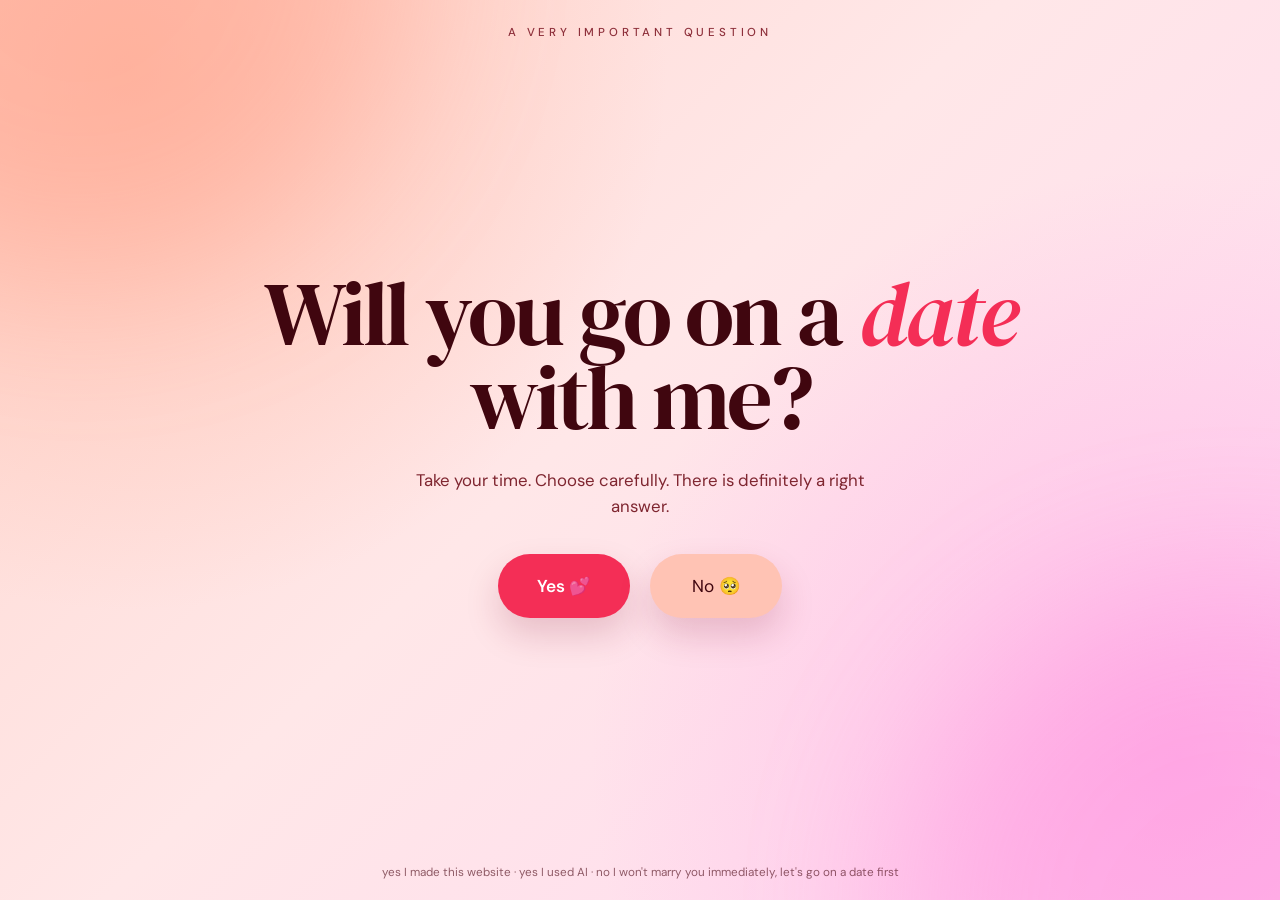
==== index.html @ 444489d6 "Add files via upload" ====
<!doctype html>
<html lang="en">
<head>
  <meta charset="UTF-8" />
  <meta name="viewport" content="width=device-width, initial-scale=1.0" />
  <meta name="theme-color" content="#ffe3e7" />
  <meta name="description" content="A very important question." />
  <title>Will you go on a date with me?</title>

  <link rel="preconnect" href="https://fonts.googleapis.com" />
  <link rel="preconnect" href="https://fonts.gstatic.com" crossorigin />
  <link href="https://fonts.googleapis.com/css2?family=DM+Sans:wght@400;500;600&family=DM+Serif+Display:ital@0;1&display=swap" rel="stylesheet" />
  <link rel="stylesheet" href="styles.css" />
</head>
<body>
  <main class="page-shell">
    <p class="eyebrow">A very important question</p>

    <section class="question-card" aria-labelledby="question-title">
      <h1 id="question-title">
        Will you go on a <em>date</em><br />
        with me?
      </h1>

      <p class="supporting-copy">
        Take your time. Choose carefully. There is definitely a right answer.
      </p>

      <div class="button-stage" id="button-stage">
        <button class="answer answer--yes" id="yes-button" type="button">
          Yes <span aria-hidden="true">💕</span>
        </button>

        <button class="answer answer--no" id="no-button" type="button">
          No <span aria-hidden="true">🥺</span>
        </button>
      </div>
    </section>

    <footer>
      yes I made this website <span aria-hidden="true">·</span>
      yes I used AI <span aria-hidden="true">·</span>
      no I won't marry you immediately, let's go on a date first
    </footer>
  </main>

  <div class="success" id="success" aria-hidden="true" role="dialog" aria-modal="true" aria-labelledby="success-title">
    <div class="success__panel">
      <span class="success__heart" aria-hidden="true">💖</span>
      <p class="success__kicker">Best answer ever</p>
      <h2 id="success-title">It’s a date!</h2>
      <p>I'll send you the details. You just made my whole day.</p>
      <button id="close-success" type="button">Back to the question</button>
    </div>
  </div>

  <div class="confetti-layer" id="confetti-layer" aria-hidden="true"></div>
  <script src="script.js"></script>
</body>
</html>
---- styles.css ----
:root {
  --ink: #40060f;
  --muted-ink: #7f2630;
  --hot-pink: #f42e56;
  --hot-pink-dark: #dd1f45;
  --peach: #ffc3b4;
  --blush: #ffe4e8;
  --button-shadow: 0 17px 34px rgb(130 19 52 / 18%);
}

* {
  box-sizing: border-box;
}

html {
  min-width: 320px;
  background: #ffe4e7;
}

body {
  margin: 0;
  min-width: 320px;
  min-height: 100svh;
  overflow-x: hidden;
  color: var(--ink);
  font-family: "DM Sans", system-ui, -apple-system, BlinkMacSystemFont, "Segoe UI", sans-serif;
  background:
    radial-gradient(circle at 10% 8%, rgb(255 180 155 / 62%), transparent 38%),
    radial-gradient(circle at 92% 84%, rgb(255 145 226 / 45%), transparent 42%),
    linear-gradient(135deg, #ffd7ce 0%, #ffe7e8 46%, #ffd9f2 100%);
}

button {
  font: inherit;
}

.page-shell {
  position: relative;
  isolation: isolate;
  display: grid;
  grid-template-rows: auto 1fr auto;
  min-height: 100svh;
  padding: 25px 24px 18px;
  overflow: hidden;
}

.page-shell::before,
.page-shell::after {
  position: absolute;
  z-index: -1;
  width: 42rem;
  height: 42rem;
  border-radius: 50%;
  content: "";
  filter: blur(80px);
  opacity: 0.28;
  pointer-events: none;
}

.page-shell::before {
  top: -24rem;
  left: -16rem;
  background: #ff886e;
}

.page-shell::after {
  right: -18rem;
  bottom: -22rem;
  background: #ff72d4;
}

.eyebrow {
  margin: 0;
  text-align: center;
  text-transform: uppercase;
  letter-spacing: 0.33em;
  font-size: clamp(0.62rem, 0.9vw, 0.75rem);
  font-weight: 500;
  color: #8e303b;
}

.question-card {
  align-self: center;
  justify-self: center;
  width: min(100%, 860px);
  margin-top: 3vh;
  text-align: center;
}

h1 {
  margin: 0;
  font-family: "DM Serif Display", Georgia, serif;
  font-size: clamp(3.25rem, 7vw, 6.2rem);
  font-weight: 400;
  line-height: 0.93;
  letter-spacing: -0.035em;
  text-wrap: balance;
}

h1 em {
  color: var(--hot-pink);
  font-weight: 400;
}

.supporting-copy {
  max-width: 500px;
  margin: 28px auto 0;
  color: var(--muted-ink);
  font-size: clamp(0.92rem, 1.5vw, 1.05rem);
  line-height: 1.55;
}

.button-stage {
  position: relative;
  display: flex;
  justify-content: center;
  align-items: center;
  gap: 20px;
  width: min(100%, 510px);
  min-height: 106px;
  margin: 14px auto 0;
}

.answer {
  min-width: 132px;
  min-height: 64px;
  padding: 15px 30px;
  border: 0;
  border-radius: 999px;
  cursor: pointer;
  font-size: 1.08rem;
  transition: transform 180ms ease, box-shadow 180ms ease, background-color 180ms ease;
  box-shadow: var(--button-shadow);
  touch-action: manipulation;
  user-select: none;
}

.answer:focus-visible,
.success button:focus-visible {
  outline: 4px solid rgb(244 46 86 / 28%);
  outline-offset: 4px;
}

.answer--yes {
  z-index: 2;
  color: white;
  background: var(--hot-pink);
  font-weight: 600;
}

.answer--yes:hover {
  background: var(--hot-pink-dark);
  transform: translateY(-3px) scale(1.03);
  box-shadow: 0 22px 40px rgb(143 12 50 / 25%);
}

.answer--yes:active {
  transform: translateY(0) scale(0.98);
}

.answer--no {
  position: relative;
  z-index: 3;
  color: var(--ink);
  background: var(--peach);
  transition: left 240ms cubic-bezier(.2,.8,.2,1), top 240ms cubic-bezier(.2,.8,.2,1), transform 180ms ease, box-shadow 180ms ease;
}

.answer--no:hover {
  box-shadow: 0 21px 38px rgb(130 19 52 / 22%);
}

footer {
  justify-self: center;
  max-width: 900px;
  margin-top: 20px;
  text-align: center;
  color: rgb(83 19 31 / 65%);
  font-size: 0.73rem;
  line-height: 1.5;
}

.success {
  position: fixed;
  z-index: 20;
  inset: 0;
  display: grid;
  place-items: center;
  padding: 24px;
  background: rgb(67 4 20 / 34%);
  backdrop-filter: blur(14px);
  opacity: 0;
  visibility: hidden;
  transition: opacity 260ms ease, visibility 260ms ease;
}

.success.is-open {
  opacity: 1;
  visibility: visible;
}

.success__panel {
  width: min(100%, 520px);
  padding: 42px 34px 34px;
  border: 1px solid rgb(255 255 255 / 58%);
  border-radius: 32px;
  text-align: center;
  background: rgb(255 244 246 / 90%);
  box-shadow: 0 40px 90px rgb(72 4 24 / 28%);
  transform: translateY(20px) scale(0.96);
  transition: transform 300ms cubic-bezier(.2,.9,.2,1.15);
}

.success.is-open .success__panel {
  transform: translateY(0) scale(1);
}

.success__heart {
  display: block;
  font-size: 3.5rem;
  animation: heartbeat 1.2s ease-in-out infinite;
}

.success__kicker {
  margin: 13px 0 7px;
  color: var(--hot-pink);
  text-transform: uppercase;
  letter-spacing: 0.22em;
  font-size: 0.72rem;
  font-weight: 600;
}

.success h2 {
  margin: 0;
  font-family: "DM Serif Display", Georgia, serif;
  font-size: clamp(3rem, 8vw, 5rem);
  font-weight: 400;
  line-height: 1;
}

.success p:not(.success__kicker) {
  margin: 18px auto 0;
  max-width: 390px;
  color: var(--muted-ink);
  line-height: 1.55;
}

.success button {
  margin-top: 26px;
  padding: 13px 22px;
  border: 0;
  border-radius: 999px;
  color: white;
  background: var(--hot-pink);
  cursor: pointer;
  font-weight: 600;
}

.confetti-layer {
  position: fixed;
  z-index: 30;
  inset: 0;
  overflow: hidden;
  pointer-events: none;
}

.confetti {
  position: absolute;
  top: -30px;
  width: 12px;
  height: 18px;
  border-radius: 4px;
  animation: confetti-fall var(--duration) linear forwards;
  transform: translate3d(0, 0, 0) rotate(0deg);
}

@keyframes confetti-fall {
  to {
    transform: translate3d(var(--drift), 112vh, 0) rotate(var(--spin));
  }
}

@keyframes heartbeat {
  0%, 100% { transform: scale(1); }
  20% { transform: scale(1.12); }
  40% { transform: scale(0.98); }
  60% { transform: scale(1.08); }
}

@media (max-width: 640px) {
  .page-shell {
    padding: 21px 18px 14px;
  }

  .question-card {
    margin-top: 0;
  }

  h1 {
    font-size: clamp(3.05rem, 16vw, 4.6rem);
    line-height: 0.95;
  }

  .supporting-copy {
    max-width: 330px;
    margin-top: 23px;
  }

  .button-stage {
    gap: 14px;
    min-height: 122px;
    margin-top: 10px;
  }

  .answer {
    min-width: 118px;
    min-height: 59px;
    padding: 14px 24px;
  }

  footer {
    max-width: 330px;
    font-size: 0.66rem;
  }
}

@media (prefers-reduced-motion: reduce) {
  *,
  *::before,
  *::after {
    scroll-behavior: auto !important;
    animation-duration: 0.01ms !important;
    animation-iteration-count: 1 !important;
    transition-duration: 0.01ms !important;
  }
}
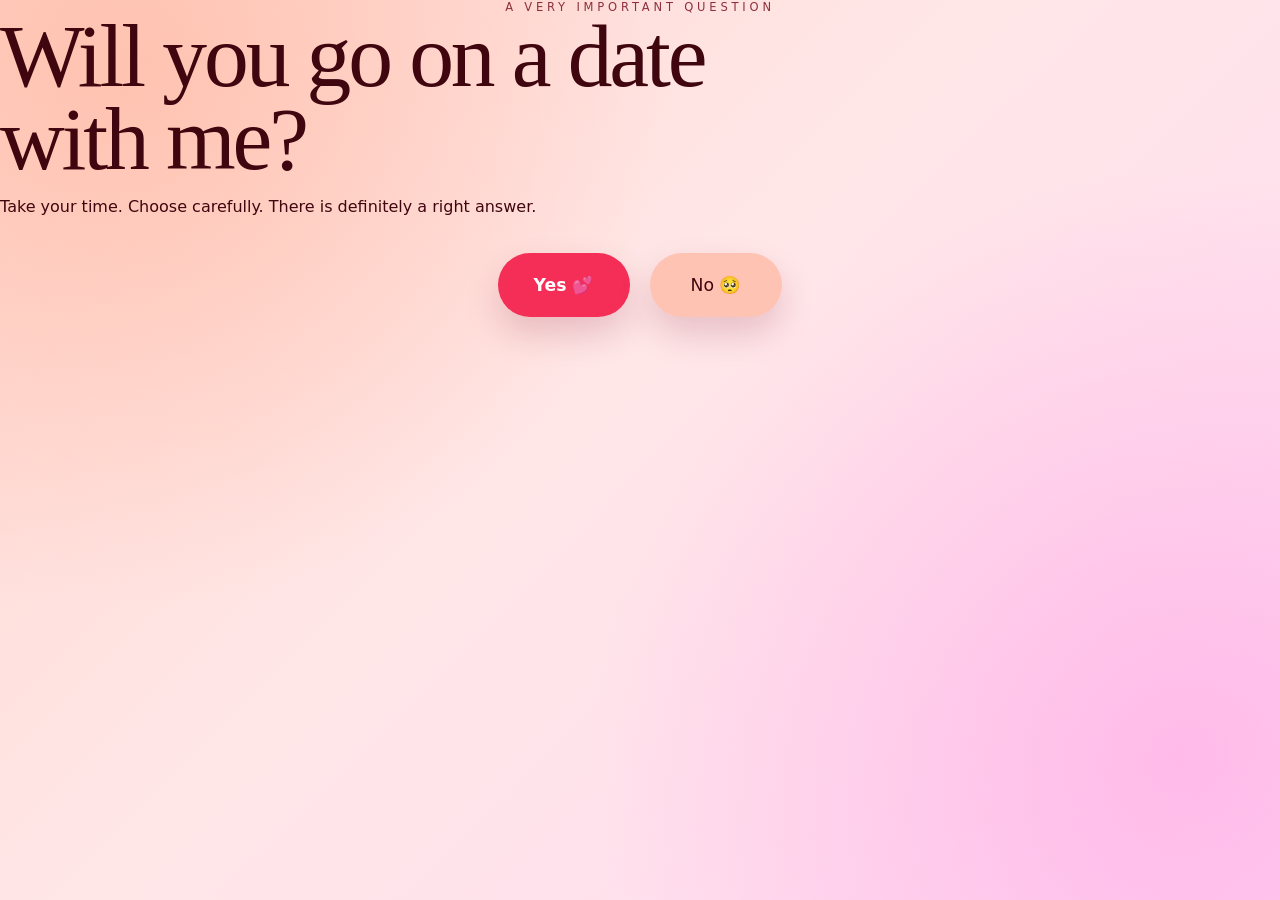
==== commit 5818c9e4: "Refactor index.html for better structure and clarity Updated HTML structure and improved accessibili" ====
--- a/index.html
+++ b/index.html
@@ -1,60 +1,37 @@
-<!doctype html>
+<!DOCTYPE html>
 <html lang="en">
-<head>
-  <meta charset="UTF-8" />
-  <meta name="viewport" content="width=device-width, initial-scale=1.0" />
-  <meta name="theme-color" content="#ffe3e7" />
-  <meta name="description" content="A very important question." />
-  <title>Will you go on a date with me?</title>
+  <head>
+    <meta charset="UTF-8" />
+    <meta name="viewport" content="width=device-width, initial-scale=1.0" />
+    <title>A Very Important Question</title>
+    <link rel="stylesheet" href="styles.css" />
+    <script src="script.js" defer></script>
+  </head>
+  <body>
+    <main class="page">
+      <p class="eyebrow">A VERY IMPORTANT QUESTION</p>
 
-  <link rel="preconnect" href="https://fonts.googleapis.com" />
-  <link rel="preconnect" href="https://fonts.gstatic.com" crossorigin />
-  <link href="https://fonts.googleapis.com/css2?family=DM+Sans:wght@400;500;600&family=DM+Serif+Display:ital@0;1&display=swap" rel="stylesheet" />
-  <link rel="stylesheet" href="styles.css" />
-</head>
-<body>
-  <main class="page-shell">
-    <p class="eyebrow">A very important question</p>
+      <section class="hero" aria-label="Question card">
+        <h1 class="title">
+          Will you go on a <span>date</span><br />
+          with me?
+        </h1>
 
-    <section class="question-card" aria-labelledby="question-title">
-      <h1 id="question-title">
-        Will you go on a <em>date</em><br />
-        with me?
-      </h1>
+        <p class="subtitle">
+          Take your time. Choose carefully. There is definitely a right answer.
+        </p>
 
-      <p class="supporting-copy">
-        Take your time. Choose carefully. There is definitely a right answer.
-      </p>
+        <div class="button-stage" id="button-stage">
+          <button id="yes-button" class="answer answer--yes" type="button">
+            Yes 💕
+          </button>
+          <button id="no-button" class="answer answer--no" type="button">
+            No 🥺
+          </button>
+        </div>
+      </section>
+    </main>
 
-      <div class="button-stage" id="button-stage">
-        <button class="answer answer--yes" id="yes-button" type="button">
-          Yes <span aria-hidden="true">💕</span>
-        </button>
-
-        <button class="answer answer--no" id="no-button" type="button">
-          No <span aria-hidden="true">🥺</span>
-        </button>
-      </div>
-    </section>
-
-    <footer>
-      yes I made this website <span aria-hidden="true">·</span>
-      yes I used AI <span aria-hidden="true">·</span>
-      no I won't marry you immediately, let's go on a date first
-    </footer>
-  </main>
-
-  <div class="success" id="success" aria-hidden="true" role="dialog" aria-modal="true" aria-labelledby="success-title">
-    <div class="success__panel">
-      <span class="success__heart" aria-hidden="true">💖</span>
-      <p class="success__kicker">Best answer ever</p>
-      <h2 id="success-title">It’s a date!</h2>
-      <p>I'll send you the details. You just made my whole day.</p>
-      <button id="close-success" type="button">Back to the question</button>
-    </div>
-  </div>
-
-  <div class="confetti-layer" id="confetti-layer" aria-hidden="true"></div>
-  <script src="script.js"></script>
-</body>
+    <div class="confetti-layer" id="confetti-layer" aria-hidden="true"></div>
+  </body>
 </html>
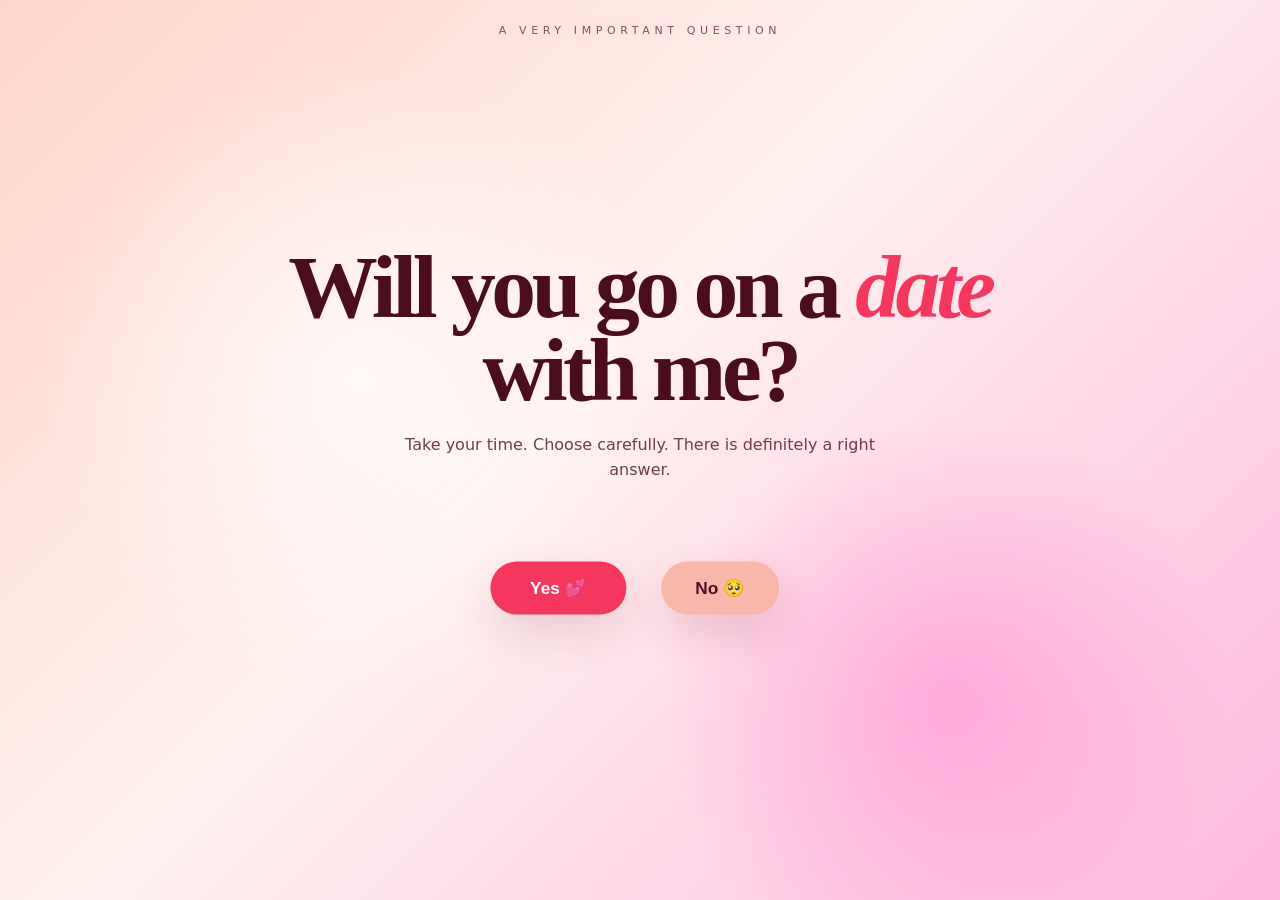
==== commit 739af531: "Update index.html" ====
--- a/index.html
+++ b/index.html
@@ -25,13 +25,12 @@
           <button id="yes-button" class="answer answer--yes" type="button">
             Yes 💕
           </button>
+
           <button id="no-button" class="answer answer--no" type="button">
             No 🥺
           </button>
         </div>
       </section>
     </main>
-
-    <div class="confetti-layer" id="confetti-layer" aria-hidden="true"></div>
   </body>
 </html>
--- a/styles.css
+++ b/styles.css
@@ -1,336 +1,279 @@
 :root {
-  --ink: #40060f;
-  --muted-ink: #7f2630;
-  --hot-pink: #f42e56;
-  --hot-pink-dark: #dd1f45;
-  --peach: #ffc3b4;
-  --blush: #ffe4e8;
-  --button-shadow: 0 17px 34px rgb(130 19 52 / 18%);
+  --bg-1: #ffd4c8;
+  --bg-2: #fff1ef;
+  --bg-3: #ffb9df;
+  --text: #4a1020;
+  --accent: #f6375d;
+  --accent-2: #f7b8a9;
+  --shadow: 0 18px 45px rgba(104, 30, 53, 0.14);
 }
 
 * {
   box-sizing: border-box;
 }
 
-html {
-  min-width: 320px;
-  background: #ffe4e7;
-}
-
+html,
 body {
   margin: 0;
-  min-width: 320px;
-  min-height: 100svh;
-  overflow-x: hidden;
-  color: var(--ink);
-  font-family: "DM Sans", system-ui, -apple-system, BlinkMacSystemFont, "Segoe UI", sans-serif;
+  min-height: 100%;
+}
+
+body {
+  font-family: Inter, system-ui, -apple-system, BlinkMacSystemFont, "Segoe UI",
+    sans-serif;
+  color: var(--text);
   background:
-    radial-gradient(circle at 10% 8%, rgb(255 180 155 / 62%), transparent 38%),
-    radial-gradient(circle at 92% 84%, rgb(255 145 226 / 45%), transparent 42%),
-    linear-gradient(135deg, #ffd7ce 0%, #ffe7e8 46%, #ffd9f2 100%);
-}
-
-button {
-  font: inherit;
-}
-
-.page-shell {
-  position: relative;
-  isolation: isolate;
+    radial-gradient(circle at 74% 78%, rgba(255, 134, 208, 0.52), transparent 24%),
+    radial-gradient(circle at 28% 42%, rgba(255, 255, 255, 0.72), transparent 30%),
+    linear-gradient(135deg, var(--bg-1) 0%, var(--bg-2) 45%, var(--bg-3) 100%);
+  overflow: hidden;
+}
+
+.page {
+  min-height: 100vh;
   display: grid;
-  grid-template-rows: auto 1fr auto;
-  min-height: 100svh;
-  padding: 25px 24px 18px;
-  overflow: hidden;
-}
-
-.page-shell::before,
-.page-shell::after {
-  position: absolute;
-  z-index: -1;
-  width: 42rem;
-  height: 42rem;
-  border-radius: 50%;
-  content: "";
-  filter: blur(80px);
-  opacity: 0.28;
-  pointer-events: none;
-}
-
-.page-shell::before {
-  top: -24rem;
-  left: -16rem;
-  background: #ff886e;
-}
-
-.page-shell::after {
-  right: -18rem;
-  bottom: -22rem;
-  background: #ff72d4;
+  place-items: center;
+  padding: 28px 18px;
+  text-align: center;
 }
 
 .eyebrow {
-  margin: 0;
-  text-align: center;
-  text-transform: uppercase;
-  letter-spacing: 0.33em;
-  font-size: clamp(0.62rem, 0.9vw, 0.75rem);
-  font-weight: 500;
-  color: #8e303b;
-}
-
-.question-card {
-  align-self: center;
-  justify-self: center;
-  width: min(100%, 860px);
-  margin-top: 3vh;
-  text-align: center;
-}
-
-h1 {
-  margin: 0;
-  font-family: "DM Serif Display", Georgia, serif;
-  font-size: clamp(3.25rem, 7vw, 6.2rem);
-  font-weight: 400;
-  line-height: 0.93;
-  letter-spacing: -0.035em;
+  position: absolute;
+  top: 24px;
+  left: 0;
+  right: 0;
+  margin: 0;
+  font-size: 11px;
+  letter-spacing: 0.42em;
+  color: rgba(74, 16, 32, 0.7);
+}
+
+.hero {
+  width: min(920px, 100%);
+  padding: 24px 18px 12px;
+}
+
+.title {
+  margin: 0;
+  font-family: Georgia, "Times New Roman", serif;
+  font-size: clamp(3.25rem, 7vw, 6.75rem);
+  line-height: 0.92;
+  letter-spacing: -0.05em;
+  font-weight: 700;
+  color: #4b0d1b;
   text-wrap: balance;
 }
 
-h1 em {
-  color: var(--hot-pink);
-  font-weight: 400;
-}
-
-.supporting-copy {
-  max-width: 500px;
-  margin: 28px auto 0;
-  color: var(--muted-ink);
-  font-size: clamp(0.92rem, 1.5vw, 1.05rem);
+.title span {
+  color: var(--accent);
+  font-style: italic;
+}
+
+.subtitle {
+  margin: 22px auto 0;
+  max-width: 520px;
+  font-size: 1rem;
   line-height: 1.55;
+  color: rgba(74, 16, 32, 0.8);
 }
 
 .button-stage {
   position: relative;
-  display: flex;
-  justify-content: center;
-  align-items: center;
-  gap: 20px;
-  width: min(100%, 510px);
-  min-height: 106px;
-  margin: 14px auto 0;
+  width: min(420px, 100%);
+  height: 155px;
+  margin: 28px auto 0;
 }
 
 .answer {
-  min-width: 132px;
-  min-height: 64px;
-  padding: 15px 30px;
   border: 0;
   border-radius: 999px;
+  padding: 16px 30px;
+  font-size: 1.08rem;
+  font-weight: 700;
   cursor: pointer;
-  font-size: 1.08rem;
-  transition: transform 180ms ease, box-shadow 180ms ease, background-color 180ms ease;
-  box-shadow: var(--button-shadow);
-  touch-action: manipulation;
+  box-shadow: var(--shadow);
+  transition: transform 0.18s ease, box-shadow 0.18s ease, opacity 0.18s ease;
   user-select: none;
-}
-
-.answer:focus-visible,
-.success button:focus-visible {
-  outline: 4px solid rgb(244 46 86 / 28%);
+  -webkit-tap-highlight-color: transparent;
+}
+
+.answer:hover {
+  transform: translateY(-2px);
+  box-shadow: 0 22px 55px rgba(104, 30, 53, 0.18);
+}
+
+.answer:focus-visible {
+  outline: 3px solid rgba(74, 16, 32, 0.25);
   outline-offset: 4px;
 }
 
 .answer--yes {
-  z-index: 2;
+  position: absolute;
+  left: 50%;
+  top: 50%;
+  transform: translate(-110%, -50%);
+  min-width: 136px;
+  background: var(--accent);
   color: white;
-  background: var(--hot-pink);
-  font-weight: 600;
-}
-
-.answer--yes:hover {
-  background: var(--hot-pink-dark);
-  transform: translateY(-3px) scale(1.03);
-  box-shadow: 0 22px 40px rgb(143 12 50 / 25%);
-}
-
-.answer--yes:active {
-  transform: translateY(0) scale(0.98);
 }
 
 .answer--no {
-  position: relative;
-  z-index: 3;
-  color: var(--ink);
-  background: var(--peach);
-  transition: left 240ms cubic-bezier(.2,.8,.2,1), top 240ms cubic-bezier(.2,.8,.2,1), transform 180ms ease, box-shadow 180ms ease;
-}
-
-.answer--no:hover {
-  box-shadow: 0 21px 38px rgb(130 19 52 / 22%);
-}
-
-footer {
-  justify-self: center;
-  max-width: 900px;
-  margin-top: 20px;
-  text-align: center;
-  color: rgb(83 19 31 / 65%);
-  font-size: 0.73rem;
-  line-height: 1.5;
-}
-
-.success {
+  position: absolute;
+  left: 50%;
+  top: 50%;
+  transform: translate(18%, -50%);
+  min-width: 118px;
+  background: var(--accent-2);
+  color: #4a1020;
+}
+
+.confetti-layer {
   position: fixed;
-  z-index: 20;
   inset: 0;
+  pointer-events: none;
+  overflow: hidden;
+}
+
+.confetti {
+  position: absolute;
+  top: -16px;
+  width: 10px;
+  height: 16px;
+  border-radius: 2px;
+  opacity: 0.95;
+  animation: confetti-fall var(--duration) linear forwards;
+  transform: translate3d(0, 0, 0) rotate(0deg);
+}
+
+@keyframes confetti-fall {
+  0% {
+    transform: translate3d(0, 0, 0) rotate(0deg);
+  }
+  100% {
+    transform: translate3d(var(--drift), 110vh, 0) rotate(var(--spin));
+  }
+}
+
+.details-page {
+  min-height: 100vh;
   display: grid;
   place-items: center;
-  padding: 24px;
-  background: rgb(67 4 20 / 34%);
-  backdrop-filter: blur(14px);
-  opacity: 0;
-  visibility: hidden;
-  transition: opacity 260ms ease, visibility 260ms ease;
-}
-
-.success.is-open {
-  opacity: 1;
-  visibility: visible;
-}
-
-.success__panel {
-  width: min(100%, 520px);
-  padding: 42px 34px 34px;
-  border: 1px solid rgb(255 255 255 / 58%);
-  border-radius: 32px;
+  padding: 28px 18px;
   text-align: center;
-  background: rgb(255 244 246 / 90%);
-  box-shadow: 0 40px 90px rgb(72 4 24 / 28%);
-  transform: translateY(20px) scale(0.96);
-  transition: transform 300ms cubic-bezier(.2,.9,.2,1.15);
-}
-
-.success.is-open .success__panel {
-  transform: translateY(0) scale(1);
-}
-
-.success__heart {
+}
+
+.details-card {
+  width: min(760px, 100%);
+  background: rgba(255, 255, 255, 0.36);
+  backdrop-filter: blur(18px);
+  border: 1px solid rgba(255, 255, 255, 0.5);
+  border-radius: 34px;
+  box-shadow: var(--shadow);
+  padding: 34px 24px;
+}
+
+.details-kicker {
+  margin: 0 0 8px;
+  font-size: 11px;
+  letter-spacing: 0.4em;
+  color: rgba(74, 16, 32, 0.72);
+}
+
+.details-title {
+  margin: 0;
+  font-family: Georgia, "Times New Roman", serif;
+  font-size: clamp(2.5rem, 5vw, 4.6rem);
+  line-height: 1;
+  color: #4b0d1b;
+}
+
+.details-copy {
+  margin: 18px auto 0;
+  max-width: 560px;
+  font-size: 1rem;
+  line-height: 1.7;
+  color: rgba(74, 16, 32, 0.84);
+}
+
+.detail-grid {
+  margin: 28px auto 0;
+  display: grid;
+  gap: 14px;
+  grid-template-columns: repeat(auto-fit, minmax(180px, 1fr));
+}
+
+.detail-item {
+  background: rgba(255, 255, 255, 0.55);
+  border-radius: 22px;
+  padding: 18px 16px;
+  text-align: left;
+}
+
+.detail-label {
   display: block;
-  font-size: 3.5rem;
-  animation: heartbeat 1.2s ease-in-out infinite;
-}
-
-.success__kicker {
-  margin: 13px 0 7px;
-  color: var(--hot-pink);
+  font-size: 0.78rem;
+  letter-spacing: 0.18em;
   text-transform: uppercase;
-  letter-spacing: 0.22em;
-  font-size: 0.72rem;
-  font-weight: 600;
-}
-
-.success h2 {
-  margin: 0;
-  font-family: "DM Serif Display", Georgia, serif;
-  font-size: clamp(3rem, 8vw, 5rem);
-  font-weight: 400;
-  line-height: 1;
-}
-
-.success p:not(.success__kicker) {
-  margin: 18px auto 0;
-  max-width: 390px;
-  color: var(--muted-ink);
-  line-height: 1.55;
-}
-
-.success button {
-  margin-top: 26px;
-  padding: 13px 22px;
-  border: 0;
+  color: rgba(74, 16, 32, 0.6);
+  margin-bottom: 8px;
+}
+
+.detail-value {
+  display: block;
+  font-size: 1.12rem;
+  line-height: 1.45;
+  color: var(--text);
+  font-weight: 700;
+}
+
+.back-link {
+  display: inline-block;
+  margin-top: 24px;
+  color: var(--text);
+  text-decoration: none;
+  font-weight: 700;
+  background: rgba(255, 255, 255, 0.45);
+  padding: 12px 18px;
   border-radius: 999px;
-  color: white;
-  background: var(--hot-pink);
-  cursor: pointer;
-  font-weight: 600;
-}
-
-.confetti-layer {
-  position: fixed;
-  z-index: 30;
-  inset: 0;
-  overflow: hidden;
-  pointer-events: none;
-}
-
-.confetti {
-  position: absolute;
-  top: -30px;
-  width: 12px;
-  height: 18px;
-  border-radius: 4px;
-  animation: confetti-fall var(--duration) linear forwards;
-  transform: translate3d(0, 0, 0) rotate(0deg);
-}
-
-@keyframes confetti-fall {
-  to {
-    transform: translate3d(var(--drift), 112vh, 0) rotate(var(--spin));
-  }
-}
-
-@keyframes heartbeat {
-  0%, 100% { transform: scale(1); }
-  20% { transform: scale(1.12); }
-  40% { transform: scale(0.98); }
-  60% { transform: scale(1.08); }
+}
+
+.back-link:hover {
+  background: rgba(255, 255, 255, 0.62);
 }
 
 @media (max-width: 640px) {
-  .page-shell {
-    padding: 21px 18px 14px;
-  }
-
-  .question-card {
-    margin-top: 0;
-  }
-
-  h1 {
-    font-size: clamp(3.05rem, 16vw, 4.6rem);
-    line-height: 0.95;
-  }
-
-  .supporting-copy {
-    max-width: 330px;
-    margin-top: 23px;
+  body {
+    overflow: auto;
+  }
+
+  .eyebrow {
+    top: 18px;
+    font-size: 10px;
+    letter-spacing: 0.32em;
+  }
+
+  .hero {
+    padding-top: 46px;
+  }
+
+  .subtitle {
+    font-size: 0.95rem;
   }
 
   .button-stage {
-    gap: 14px;
-    min-height: 122px;
-    margin-top: 10px;
-  }
-
-  .answer {
-    min-width: 118px;
-    min-height: 59px;
-    padding: 14px 24px;
-  }
-
-  footer {
-    max-width: 330px;
-    font-size: 0.66rem;
-  }
-}
-
-@media (prefers-reduced-motion: reduce) {
-  *,
-  *::before,
-  *::after {
-    scroll-behavior: auto !important;
-    animation-duration: 0.01ms !important;
-    animation-iteration-count: 1 !important;
-    transition-duration: 0.01ms !important;
-  }
-}
+    height: 190px;
+  }
+
+  .answer--yes {
+    transform: translate(-50%, -62px);
+  }
+
+  .answer--no {
+    transform: translate(-50%, 16px);
+  }
+
+  .details-card {
+    padding: 28px 18px;
+    border-radius: 28px;
+  }
+}
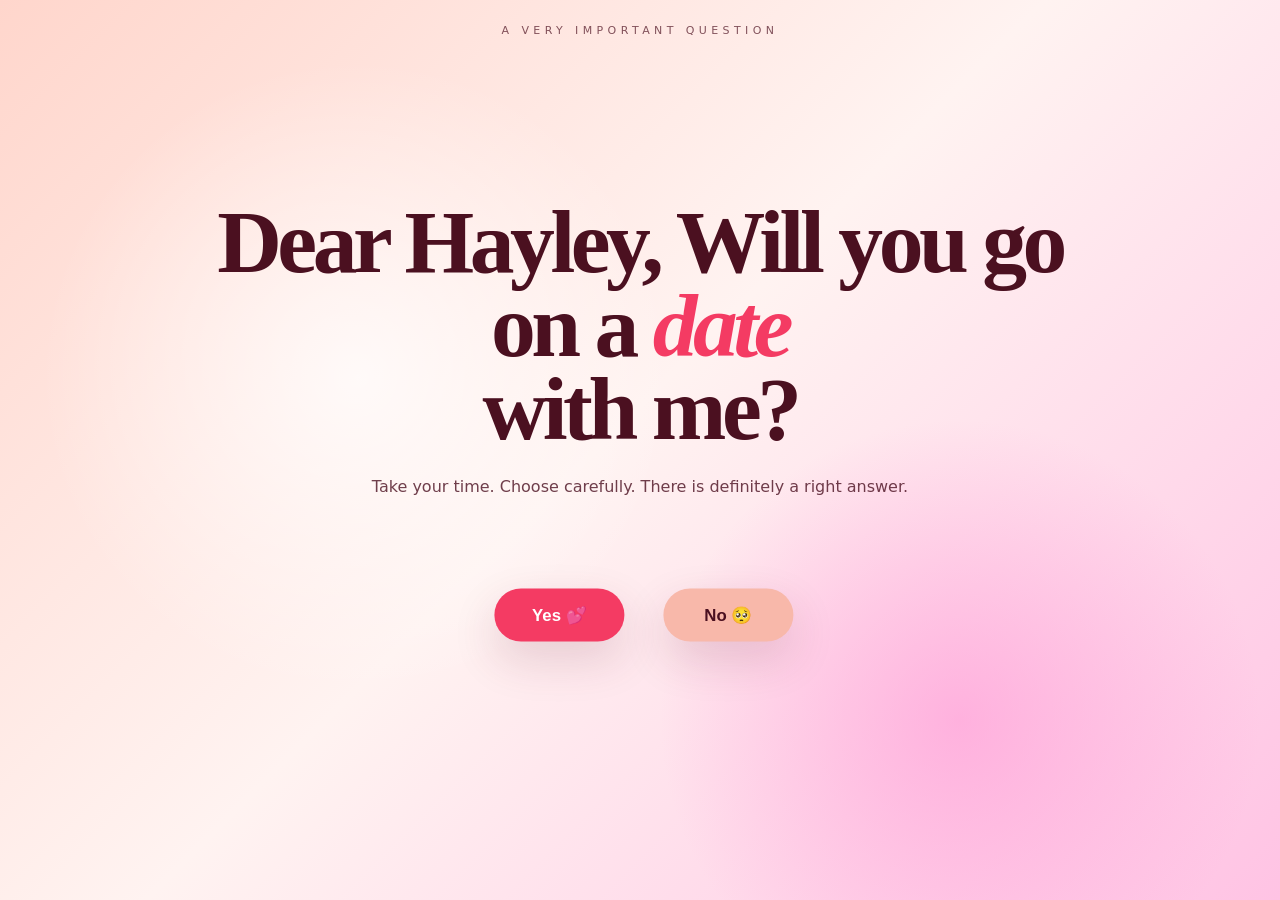
==== commit f6bdd802: "Add greeting to the date proposal in index.html" ====
--- a/index.html
+++ b/index.html
@@ -13,6 +13,7 @@
 
       <section class="hero" aria-label="Question card">
         <h1 class="title">
+          Dear Hayley,
           Will you go on a <span>date</span><br />
           with me?
         </h1>
--- a/styles.css
+++ b/styles.css
@@ -1,11 +1,11 @@
 :root {
-  --bg-1: #ffd4c8;
-  --bg-2: #fff1ef;
-  --bg-3: #ffb9df;
-  --text: #4a1020;
-  --accent: #f6375d;
-  --accent-2: #f7b8a9;
-  --shadow: 0 18px 45px rgba(104, 30, 53, 0.14);
+  --background-one: #ffd6cc;
+  --background-two: #fff3f1;
+  --background-three: #ffc3e4;
+  --text: #4b1020;
+  --yes: #f43b63;
+  --no: #f8b8aa;
+  --shadow: 0 18px 45px rgba(103, 31, 53, 0.16);
 }
 
 * {
@@ -19,14 +19,12 @@
 }
 
 body {
-  font-family: Inter, system-ui, -apple-system, BlinkMacSystemFont, "Segoe UI",
-    sans-serif;
+  font-family: Inter, system-ui, -apple-system, BlinkMacSystemFont, "Segoe UI", sans-serif;
   color: var(--text);
   background:
-    radial-gradient(circle at 74% 78%, rgba(255, 134, 208, 0.52), transparent 24%),
-    radial-gradient(circle at 28% 42%, rgba(255, 255, 255, 0.72), transparent 30%),
-    linear-gradient(135deg, var(--bg-1) 0%, var(--bg-2) 45%, var(--bg-3) 100%);
-  overflow: hidden;
+    radial-gradient(circle at 75% 80%, rgba(255, 141, 211, 0.52), transparent 25%),
+    radial-gradient(circle at 28% 42%, rgba(255, 255, 255, 0.75), transparent 30%),
+    linear-gradient(135deg, var(--background-one), var(--background-two) 48%, var(--background-three));
 }
 
 .page {
@@ -44,114 +42,84 @@
   right: 0;
   margin: 0;
   font-size: 11px;
-  letter-spacing: 0.42em;
-  color: rgba(74, 16, 32, 0.7);
+  letter-spacing: 0.4em;
+  color: rgba(75, 16, 32, 0.7);
 }
 
 .hero {
   width: min(920px, 100%);
-  padding: 24px 18px 12px;
 }
 
 .title {
   margin: 0;
   font-family: Georgia, "Times New Roman", serif;
-  font-size: clamp(3.25rem, 7vw, 6.75rem);
-  line-height: 0.92;
+  font-size: clamp(3.2rem, 7vw, 6.8rem);
+  line-height: 0.93;
   letter-spacing: -0.05em;
-  font-weight: 700;
-  color: #4b0d1b;
-  text-wrap: balance;
+  color: var(--text);
 }
 
 .title span {
-  color: var(--accent);
+  color: var(--yes);
   font-style: italic;
 }
 
 .subtitle {
-  margin: 22px auto 0;
-  max-width: 520px;
-  font-size: 1rem;
-  line-height: 1.55;
-  color: rgba(74, 16, 32, 0.8);
+  max-width: 540px;
+  margin: 24px auto 0;
+  line-height: 1.6;
+  color: rgba(75, 16, 32, 0.8);
 }
 
 .button-stage {
   position: relative;
-  width: min(420px, 100%);
-  height: 155px;
-  margin: 28px auto 0;
+  width: min(430px, 100%);
+  height: 170px;
+  margin: 30px auto 0;
 }
 
 .answer {
   border: 0;
   border-radius: 999px;
-  padding: 16px 30px;
-  font-size: 1.08rem;
+  min-width: 130px;
+  padding: 16px 28px;
+  font-size: 1.05rem;
   font-weight: 700;
   cursor: pointer;
   box-shadow: var(--shadow);
-  transition: transform 0.18s ease, box-shadow 0.18s ease, opacity 0.18s ease;
+  transition: box-shadow 0.18s ease, opacity 0.18s ease;
   user-select: none;
-  -webkit-tap-highlight-color: transparent;
 }
 
 .answer:hover {
-  transform: translateY(-2px);
-  box-shadow: 0 22px 55px rgba(104, 30, 53, 0.18);
+  box-shadow: 0 22px 55px rgba(103, 31, 53, 0.2);
 }
 
 .answer:focus-visible {
-  outline: 3px solid rgba(74, 16, 32, 0.25);
+  outline: 3px solid rgba(75, 16, 32, 0.25);
   outline-offset: 4px;
 }
 
-.answer--yes {
+/* The Yes button never moves. */
+#yes-button {
   position: absolute;
   left: 50%;
   top: 50%;
-  transform: translate(-110%, -50%);
-  min-width: 136px;
-  background: var(--accent);
+  transform: translate(-112%, -50%);
+  z-index: 2;
+  background: var(--yes);
   color: white;
 }
 
-.answer--no {
+/* Only the No button is repositioned by JavaScript. */
+#no-button {
   position: absolute;
   left: 50%;
   top: 50%;
   transform: translate(18%, -50%);
-  min-width: 118px;
-  background: var(--accent-2);
-  color: #4a1020;
-}
-
-.confetti-layer {
-  position: fixed;
-  inset: 0;
-  pointer-events: none;
-  overflow: hidden;
-}
-
-.confetti {
-  position: absolute;
-  top: -16px;
-  width: 10px;
-  height: 16px;
-  border-radius: 2px;
-  opacity: 0.95;
-  animation: confetti-fall var(--duration) linear forwards;
-  transform: translate3d(0, 0, 0) rotate(0deg);
-}
-
-@keyframes confetti-fall {
-  0% {
-    transform: translate3d(0, 0, 0) rotate(0deg);
-  }
-  100% {
-    transform: translate3d(var(--drift), 110vh, 0) rotate(var(--spin));
-  }
+  z-index: 3;
+  background: var(--no);
+  color: var(--text);
 }
 
 .details-page {
@@ -159,121 +127,104 @@
   display: grid;
   place-items: center;
   padding: 28px 18px;
-  text-align: center;
 }
 
 .details-card {
   width: min(760px, 100%);
-  background: rgba(255, 255, 255, 0.36);
+  padding: 36px 24px;
+  text-align: center;
+  border: 1px solid rgba(255, 255, 255, 0.55);
+  border-radius: 32px;
+  background: rgba(255, 255, 255, 0.42);
   backdrop-filter: blur(18px);
-  border: 1px solid rgba(255, 255, 255, 0.5);
-  border-radius: 34px;
   box-shadow: var(--shadow);
-  padding: 34px 24px;
 }
 
 .details-kicker {
-  margin: 0 0 8px;
+  margin: 0 0 10px;
   font-size: 11px;
   letter-spacing: 0.4em;
-  color: rgba(74, 16, 32, 0.72);
+  color: rgba(75, 16, 32, 0.7);
 }
 
 .details-title {
   margin: 0;
   font-family: Georgia, "Times New Roman", serif;
-  font-size: clamp(2.5rem, 5vw, 4.6rem);
+  font-size: clamp(2.7rem, 6vw, 4.8rem);
   line-height: 1;
-  color: #4b0d1b;
 }
 
 .details-copy {
+  max-width: 560px;
   margin: 18px auto 0;
-  max-width: 560px;
-  font-size: 1rem;
   line-height: 1.7;
-  color: rgba(74, 16, 32, 0.84);
+  color: rgba(75, 16, 32, 0.82);
 }
 
 .detail-grid {
-  margin: 28px auto 0;
   display: grid;
+  grid-template-columns: repeat(auto-fit, minmax(190px, 1fr));
   gap: 14px;
-  grid-template-columns: repeat(auto-fit, minmax(180px, 1fr));
+  margin-top: 28px;
 }
 
 .detail-item {
-  background: rgba(255, 255, 255, 0.55);
+  padding: 18px;
+  text-align: left;
   border-radius: 22px;
-  padding: 18px 16px;
-  text-align: left;
+  background: rgba(255, 255, 255, 0.58);
 }
 
 .detail-label {
   display: block;
-  font-size: 0.78rem;
+  margin-bottom: 8px;
+  font-size: 0.75rem;
   letter-spacing: 0.18em;
   text-transform: uppercase;
-  color: rgba(74, 16, 32, 0.6);
-  margin-bottom: 8px;
+  color: rgba(75, 16, 32, 0.58);
 }
 
 .detail-value {
-  display: block;
-  font-size: 1.12rem;
+  font-size: 1.1rem;
+  font-weight: 700;
   line-height: 1.45;
-  color: var(--text);
-  font-weight: 700;
 }
 
 .back-link {
   display: inline-block;
-  margin-top: 24px;
-  color: var(--text);
-  text-decoration: none;
-  font-weight: 700;
-  background: rgba(255, 255, 255, 0.45);
+  margin-top: 26px;
   padding: 12px 18px;
   border-radius: 999px;
-}
-
-.back-link:hover {
-  background: rgba(255, 255, 255, 0.62);
+  background: rgba(255, 255, 255, 0.5);
+  color: var(--text);
+  font-weight: 700;
+  text-decoration: none;
 }
 
 @media (max-width: 640px) {
-  body {
-    overflow: auto;
-  }
-
   .eyebrow {
     top: 18px;
     font-size: 10px;
-    letter-spacing: 0.32em;
+    letter-spacing: 0.3em;
   }
 
   .hero {
     padding-top: 46px;
   }
 
-  .subtitle {
-    font-size: 0.95rem;
-  }
-
   .button-stage {
-    height: 190px;
-  }
-
-  .answer--yes {
-    transform: translate(-50%, -62px);
-  }
-
-  .answer--no {
-    transform: translate(-50%, 16px);
-  }
-
-  .details-card {
-    padding: 28px 18px;
-    border-radius: 28px;
-  }
-}
+    height: 210px;
+  }
+
+  #yes-button {
+    left: 50%;
+    top: 45%;
+    transform: translate(-50%, -60px);
+  }
+
+  #no-button {
+    left: 50%;
+    top: 45%;
+    transform: translate(-50%, 20px);
+  }
+}
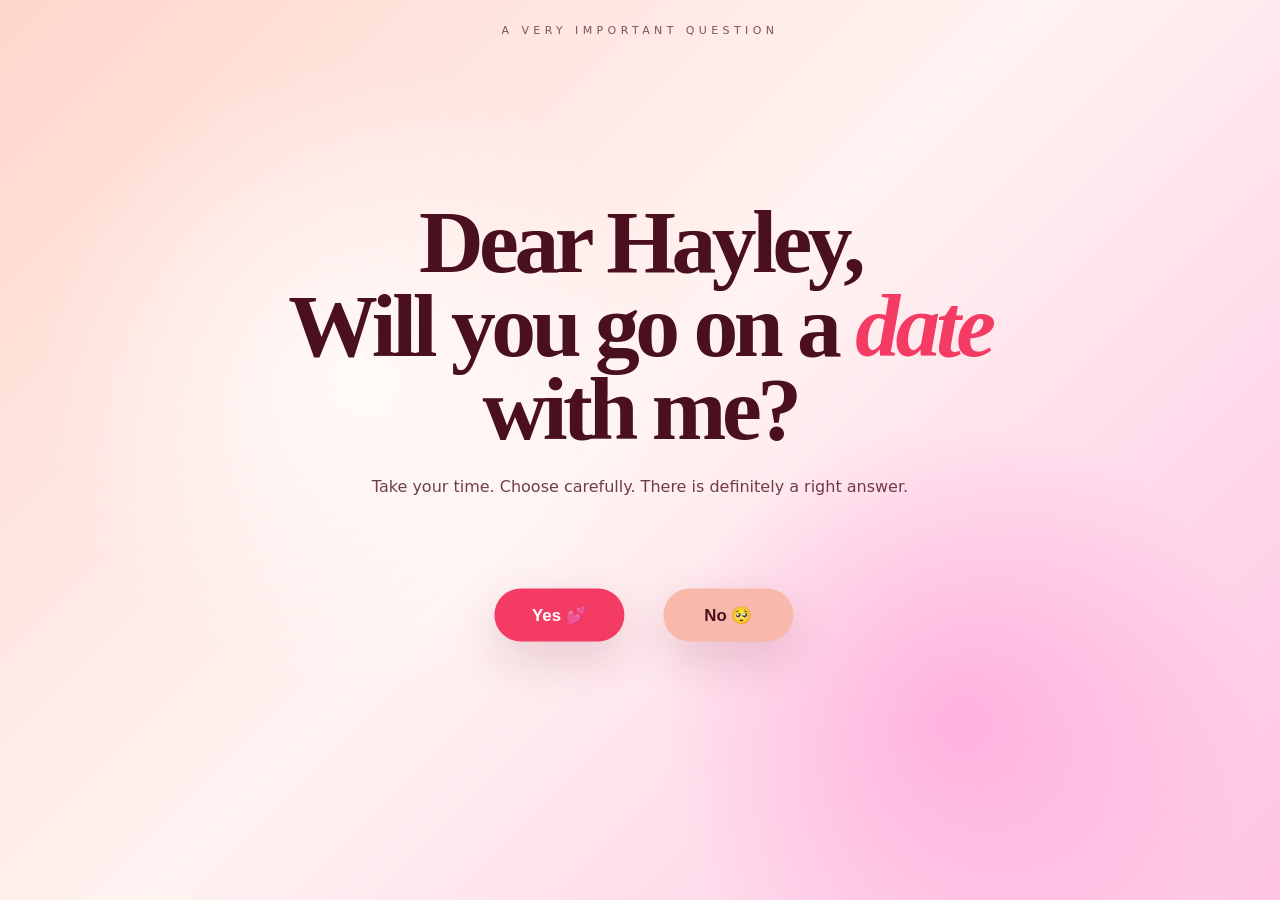
==== commit fe849a8a: "Add line break after 'Dear Hayley,'" ====
--- a/index.html
+++ b/index.html
@@ -13,7 +13,7 @@
 
       <section class="hero" aria-label="Question card">
         <h1 class="title">
-          Dear Hayley,
+          Dear Hayley,<br />
           Will you go on a <span>date</span><br />
           with me?
         </h1>
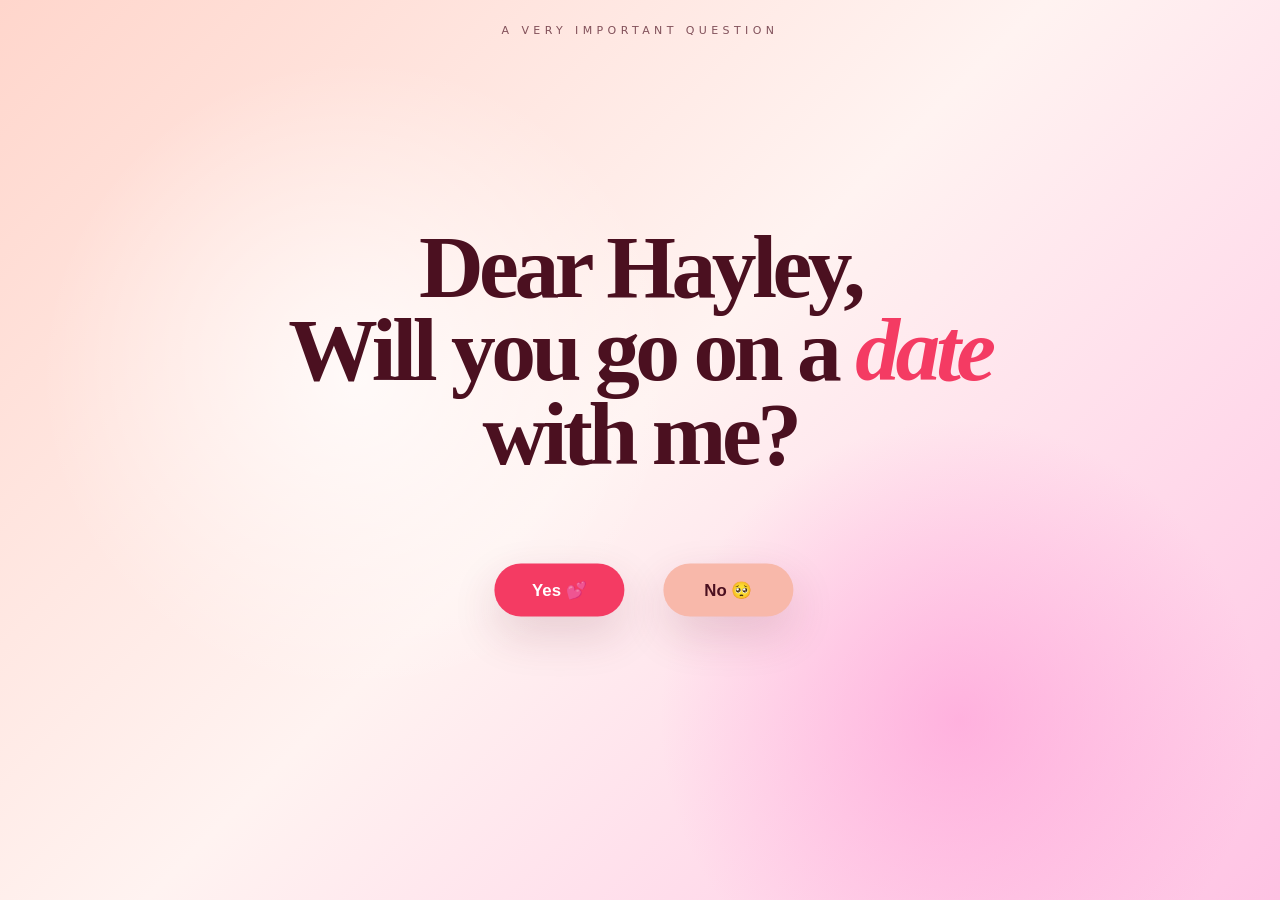
==== commit b118c679: "Remove subtitle from index.html Removed subtitle paragraph from the HTML." ====
--- a/index.html
+++ b/index.html
@@ -4,9 +4,11 @@
     <meta charset="UTF-8" />
     <meta name="viewport" content="width=device-width, initial-scale=1.0" />
     <title>A Very Important Question</title>
+
     <link rel="stylesheet" href="styles.css" />
     <script src="script.js" defer></script>
   </head>
+
   <body>
     <main class="page">
       <p class="eyebrow">A VERY IMPORTANT QUESTION</p>
@@ -17,10 +19,6 @@
           Will you go on a <span>date</span><br />
           with me?
         </h1>
-
-        <p class="subtitle">
-          Take your time. Choose carefully. There is definitely a right answer.
-        </p>
 
         <div class="button-stage" id="button-stage">
           <button id="yes-button" class="answer answer--yes" type="button">
@@ -33,5 +31,11 @@
         </div>
       </section>
     </main>
+
+    <div
+      class="confetti-layer"
+      id="confetti-layer"
+      aria-hidden="true"
+    ></div>
   </body>
 </html>
--- a/styles.css
+++ b/styles.css
@@ -228,3 +228,63 @@
     transform: translate(-50%, 20px);
   }
 }
+.confetti-layer {
+  position: fixed;
+  inset: 0;
+  z-index: 9999;
+  pointer-events: none;
+  overflow: hidden;
+}
+
+.confetti {
+  position: absolute;
+  top: -20px;
+  width: 10px;
+  height: 16px;
+  border-radius: 2px;
+  animation-name: confetti-fall;
+  animation-duration: var(--duration);
+  animation-timing-function: linear;
+  animation-fill-mode: forwards;
+}
+
+@keyframes confetti-fall {
+  from {
+    transform: translate3d(0, 0, 0) rotate(0deg);
+  }
+
+  to {
+    transform:
+      translate3d(var(--drift), 110vh, 0)
+      rotate(var(--spin));
+  }
+}
+
+/* Force the details heading to be centered */
+.details-hero {
+  width: 100%;
+  margin: 0 auto 32px !important;
+  text-align: center !important;
+}
+
+.details-hero .eyebrow {
+  position: static !important;
+  top: auto !important;
+  left: auto !important;
+  right: auto !important;
+  display: block;
+  margin: 0 auto 12px !important;
+  text-align: center !important;
+}
+
+.details-hero h1 {
+  width: 100%;
+  margin: 0 auto 16px !important;
+  text-align: center !important;
+}
+
+.details-hero .details-intro {
+  max-width: 560px;
+  margin: 0 auto !important;
+  text-align: center !important;
+}
